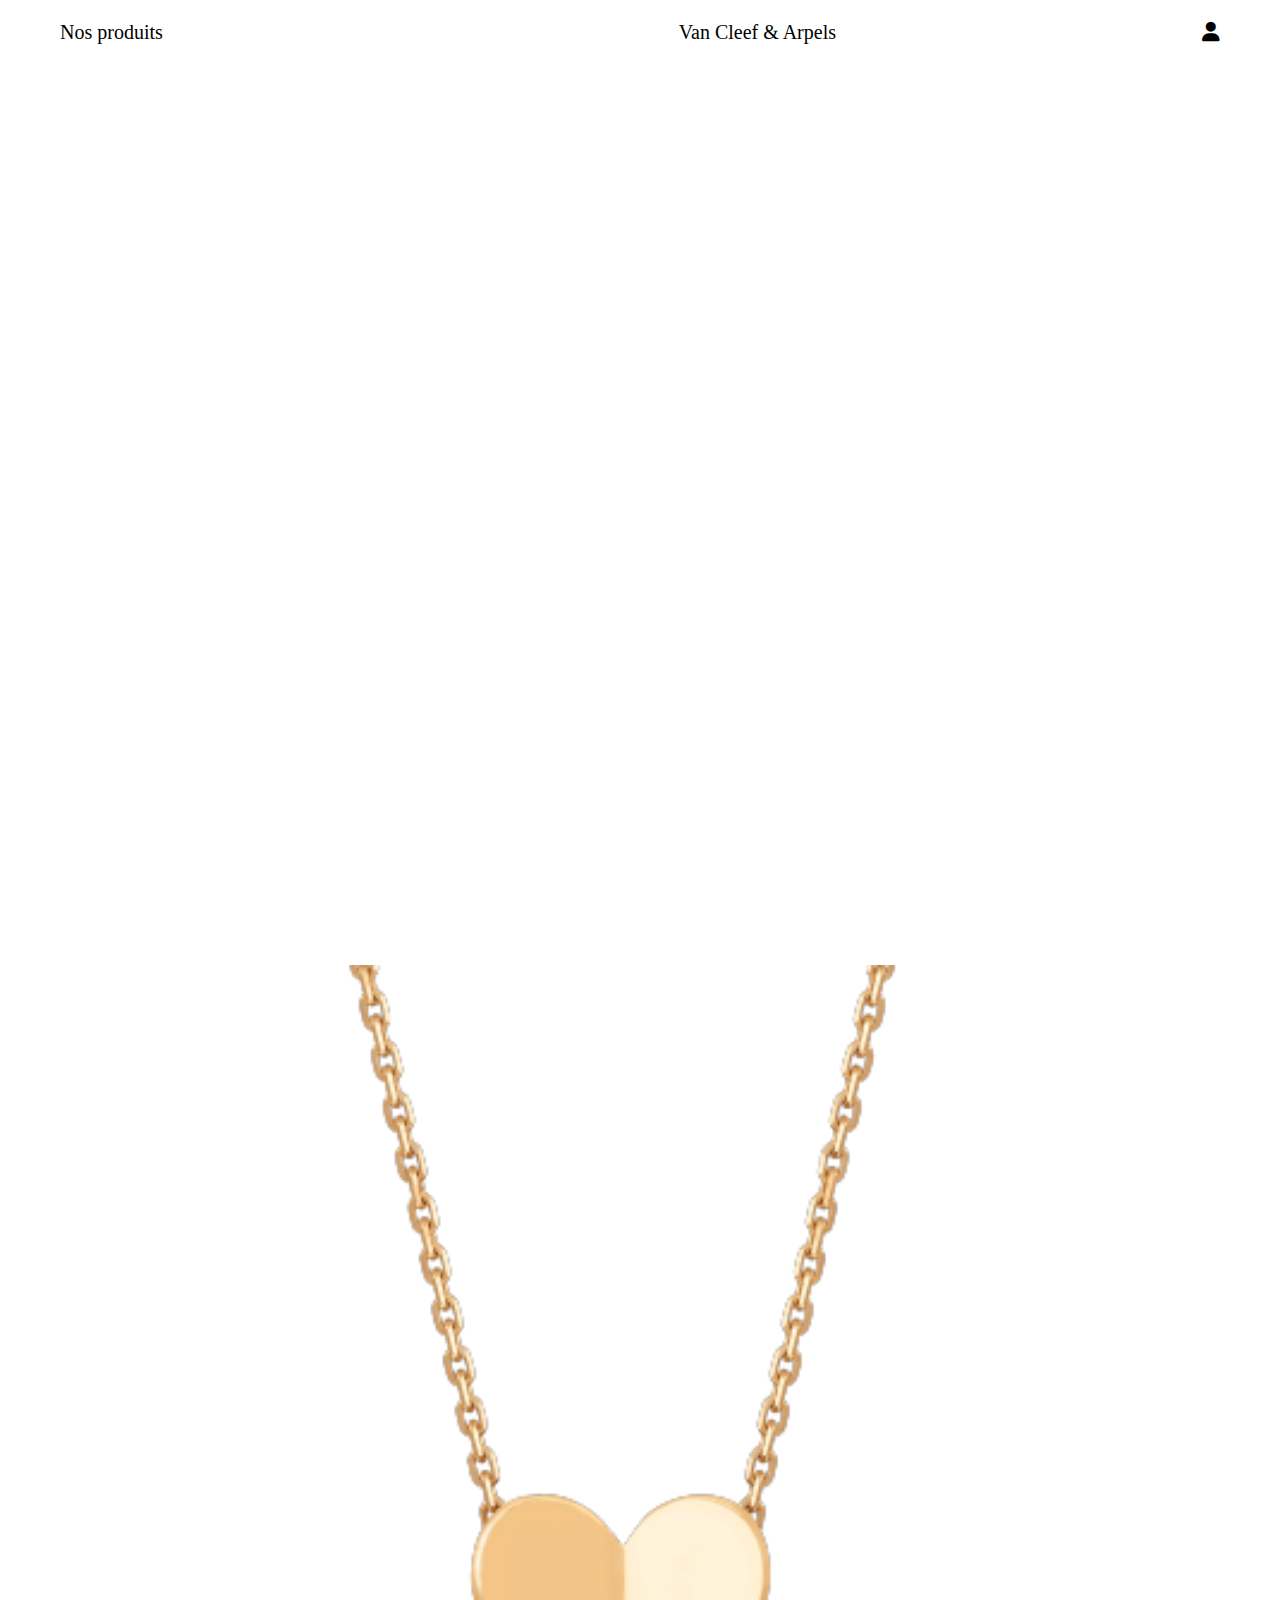
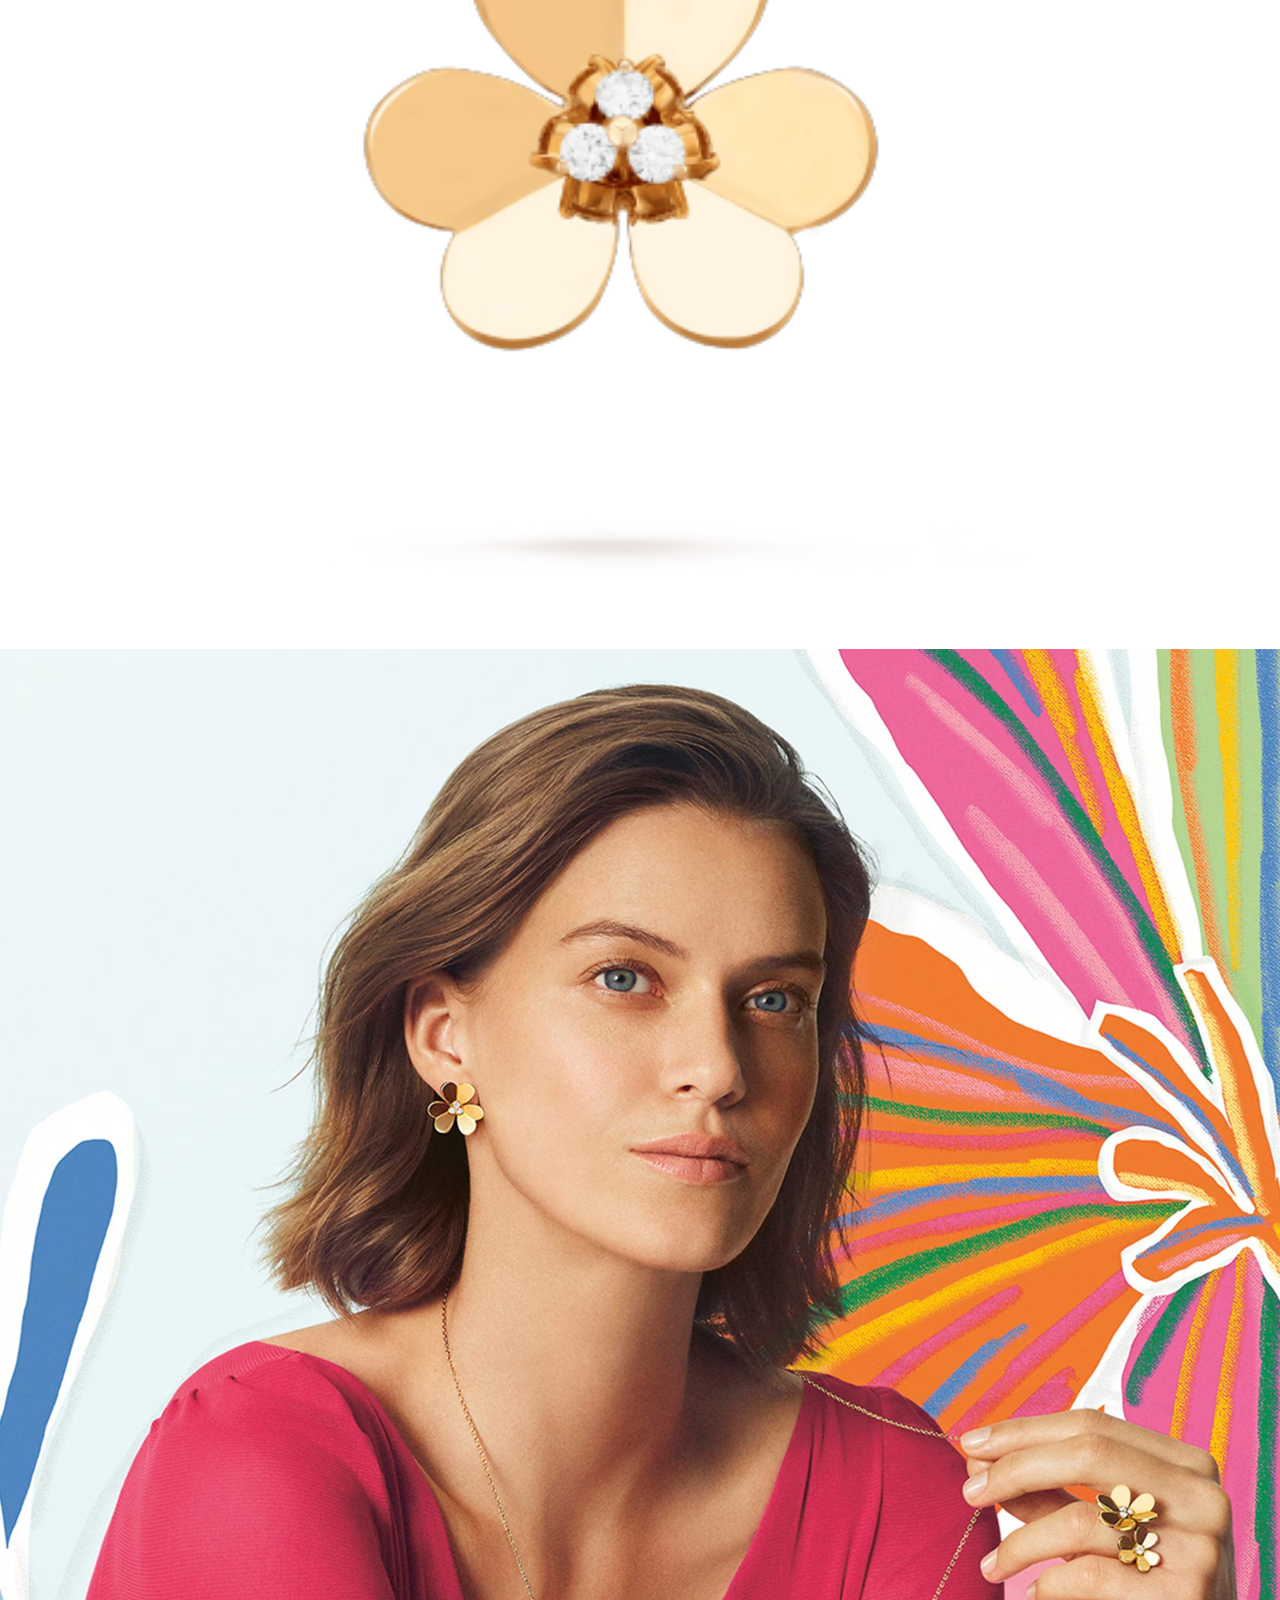
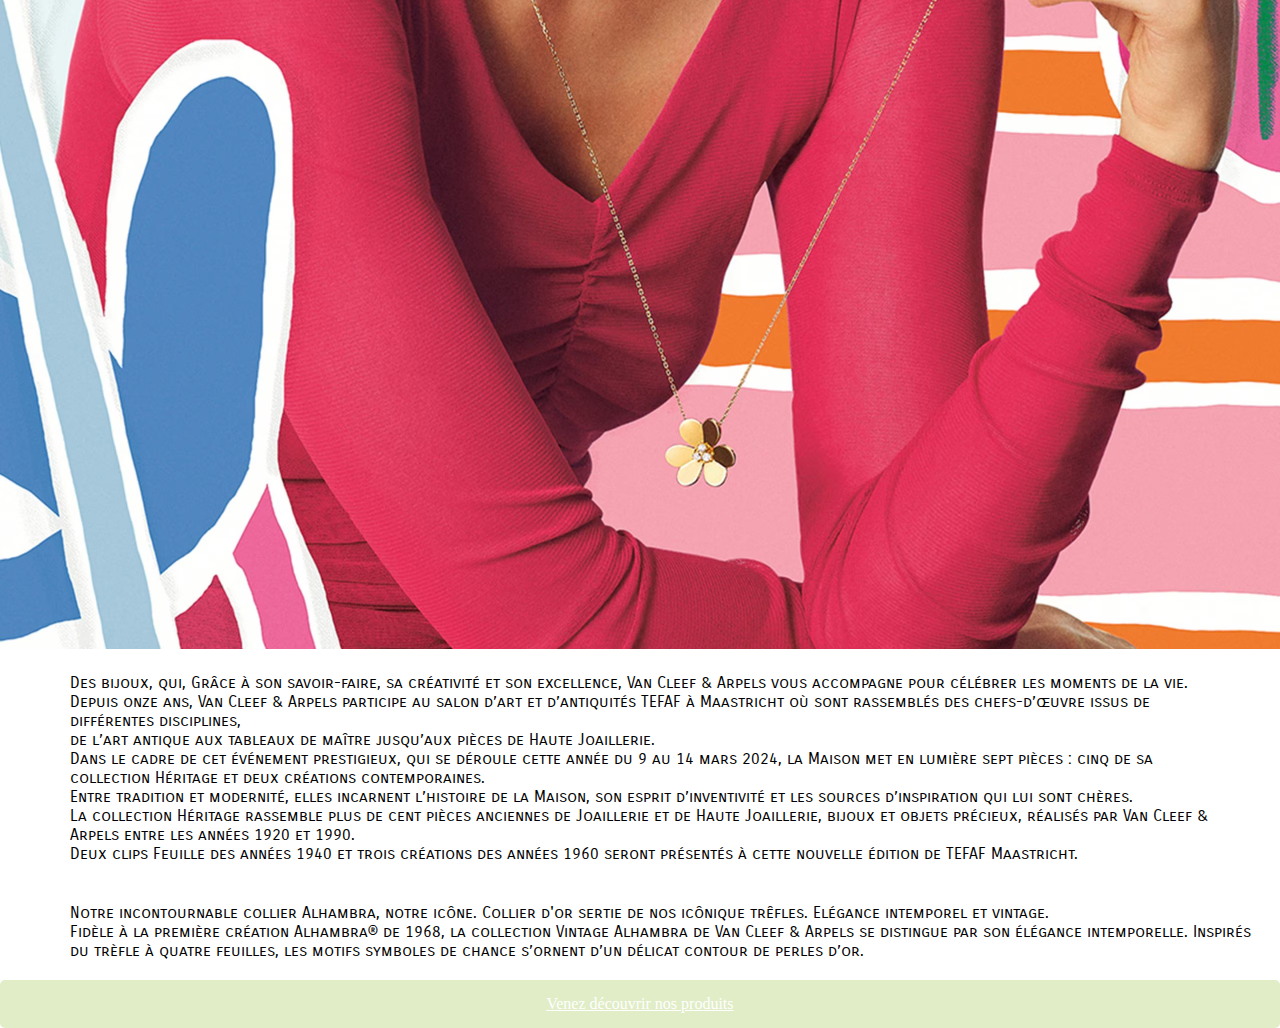
==== src/index.html @ 1ac35fc7 "modif nicolas" ====
<!DOCTYPE html>
<html lang="fr">

<head>
    <meta charset="UTF-8">
    <meta name="viewport" content="width=device-width, initial-scale=1.0">
    <title>Document</title>
    <link rel="stylesheet" href="/assets/css/style.css">
    <link rel="stylesheet" href="/assets/css/index.css">
    <link rel="stylesheet" href="https://cdnjs.cloudflare.com/ajax/libs/font-awesome/6.0.0-beta3/css/all.min.css">
</head>

<body>
    <header>
            <a href="/src/view/products.html">Nos produits</a>
            <a class="logo" href="#">Van Cleef & Arpels</a>
            <a href="/src/view/login.html"><i class="fa-solid fa-user"></i></a>
    </header>


    <div class="animation">
        <video class="video" muted autoplay loop>
            <source src="../assets/vidéos/Festivités printanières.mp4">
        </video>
    </div>


    <main>
        <div class="two">
            <img class="neck" src="../assets/img/flower.png" alt="collier fleur">
            <img class="star" src="/assets/img/img-main.jpg" alt="femme">
        </div>

        <section>
            <div class="para">
                <p>Des bijoux, qui, Grâce à son savoir-faire, sa créativité et son excellence, Van Cleef & Arpels vous
                    accompagne pour célébrer les moments de la vie.</p>
                <p>Depuis onze ans, Van Cleef & Arpels participe au salon d’art et d’antiquités TEFAF à Maastricht où
                    sont
                    rassemblés des chefs-d’œuvre issus de différentes disciplines,<br>de l’art antique aux tableaux de
                    maître
                    jusqu’aux pièces de Haute Joaillerie.</p>
                <p>Dans le cadre de cet événement prestigieux, qui se déroule cette année du 9 au 14 mars 2024, la
                    Maison met en
                    lumière sept pièces : cinq de sa collection Héritage et deux créations contemporaines. <br>Entre
                    tradition
                    et modernité, elles incarnent l’histoire de la Maison, son esprit d’inventivité et les sources
                    d’inspiration
                    qui lui sont chères.</p>
                <p>La collection Héritage rassemble plus de cent pièces anciennes de Joaillerie et de Haute Joaillerie,
                    bijoux
                    et objets précieux, réalisés par Van Cleef & Arpels entre les années 1920 et 1990. <br>Deux clips
                    Feuille
                    des années 1940 et trois créations des années 1960 seront présentés à cette nouvelle édition de
                    TEFAF
                    Maastricht.</p>
            </div>
        </section>

        <div class="deux">

            <p class="new">Notre incontournable collier Alhambra, notre icône. Collier d'or sertie de nos icônique
                trêfles. Elégance
                intemporel et vintage.</p>
            <p class="new">Fidèle à la première création Alhambra® de 1968, la collection Vintage Alhambra de Van Cleef
                & Arpels se
                distingue par son élégance intemporelle. Inspirés du trèfle à quatre feuilles, les motifs symboles de
                chance s’ornent d’un délicat contour de perles d’or. </p>
        </div>
    </main>
    <a href="view/products.html" class="btn">Venez découvrir nos produits</a>
</body>

</html>
---- assets/css/style.css ----
*{
    margin: 0;
    padding: 0;
    box-sizing: border-box;
}

header {
    background-color:lightgray;
    min-height: 65px;
    display: flex;
    justify-content: space-between;
    align-items: center;
    flex-wrap: wrap;
    padding: 0 60px;
    /* position: fixed; */
    top: 0;
    left: 0;
    width: 100%;
    font-family: "Cormorant Garamond", serif;
    margin-right: 250px;
  
   
}

header a {
    text-decoration: none;
    color: black;
    font-size: 20px;   
}

header i:hover{
    color: grey;
}
/* nav{
    display: flex;
    gap: 40px;
    flex-wrap: wrap;
    width: 35%;
} */
---- assets/css/index.css ----
@import url('https://fonts.googleapis.com/css2?family=Alike&family=Carrois+Gothic+SC&family=Ojuju:wght@200..800&display=swap');

* {
    margin: 0;
    padding: 0;
    box-sizing: border-box;
}

header {
    background-color: #e6e6e600;
    min-height: 65px;
    padding: 0 60px;
    font-family: "Cormorant Garamond", serif;
    width: 100%;
    position: relative;
    z-index: 1000;

}

.video {
    position: absolute;
    top: 0;
    left: 0;
    width: 100%;
    height: auto;
    /* object-fit: cover; */

}

.animation {
    /* position: relative; */
    width: 100%;
    height: 100vh;
    overflow: hidden;
}

/* main{
    padding-top: 100px;
} */

.star {

    background-image: url(../img/img-main.jpg);
    background-size: 150px;
    width: 1280px;
    height: 1600px;
}

.neck {
    width: 100%;
    object-fit: contain;

}
.logo {
    margin-left: 150px;
    display: flex;
    justify-content: center;
}

/* .link {
    text-align: center;
    display: flex;
    gap: 20px;
} */

h1 {
    display: flex;
    justify-content: center;
    margin-bottom: 50px;
    margin-top: 50px;
    box-shadow: 5px 5px 5px rgba(0, 0, 0, 0.397);

}

.para {
    font-family: "Carrois Gothic SC", sans-serif;
    margin-left: 50px;
    padding: 20px;
}


section {

    display: flex;
    margin-right: 50px;

}


.btn {

    background-color: #E0EDC6;
    padding: 15px 45px;
    color: #fff;
    border-radius: 5px;
    display: flex;
    justify-content: center;
}

.necklace {
    margin-left: 50px;
    margin-bottom: 50px;
}

.deux {
    font-family: "Carrois Gothic SC", sans-serif;
    display: inline-block;
    margin-left: 50px;
    padding: 20px;
}
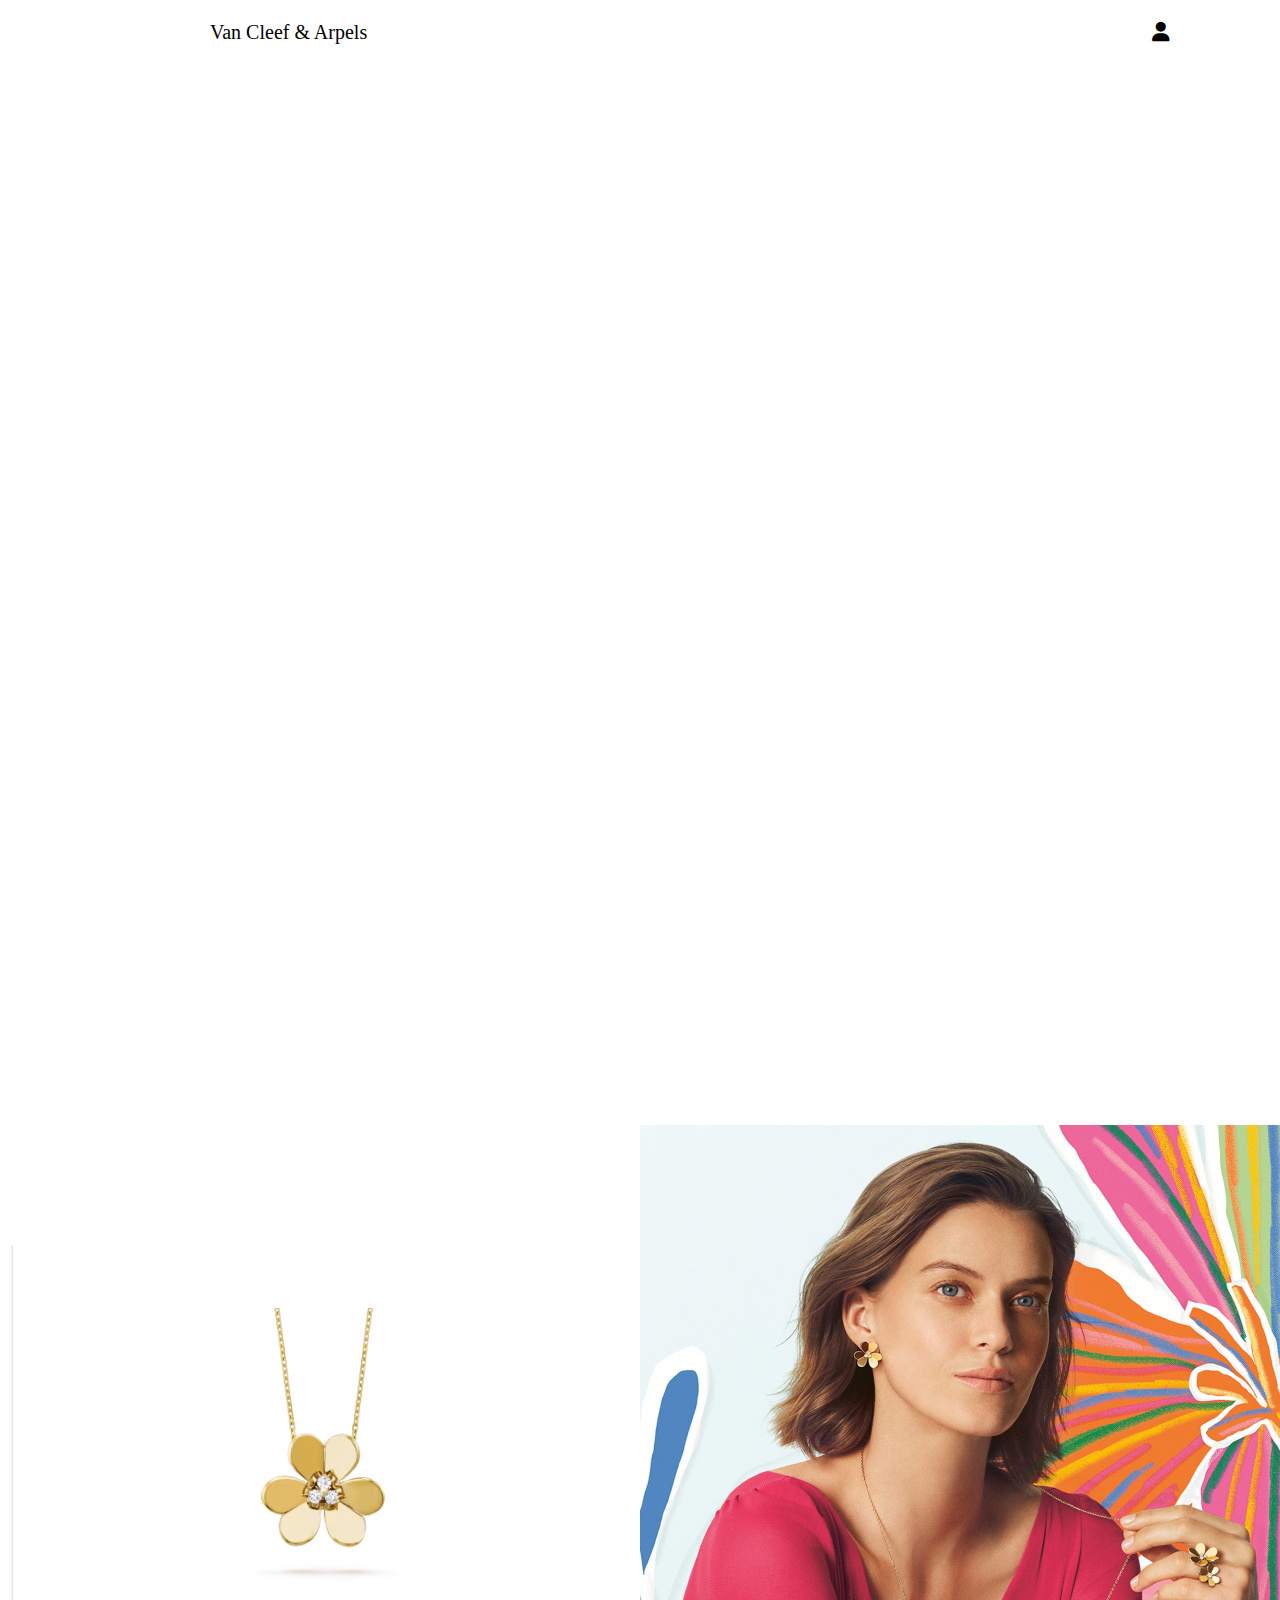
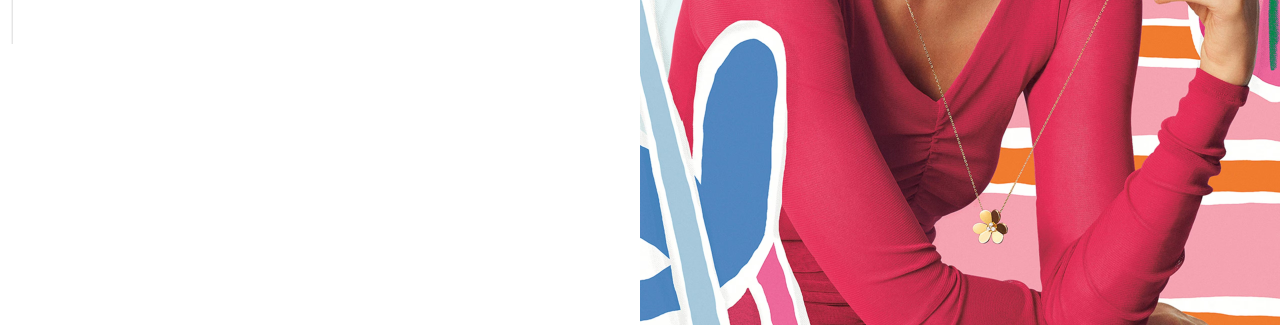
==== commit e55132d0: "fin de day" ====
--- a/src/index.html
+++ b/src/index.html
@@ -12,11 +12,14 @@
 
 <body>
     <header>
-            <a href="/src/view/products.html">Nos produits</a>
-            <a class="logo" href="#">Van Cleef & Arpels</a>
-            <a href="/src/view/login.html"><i class="fa-solid fa-user"></i></a>
+        <a class="logo" href="#">Van Cleef & Arpels</a>
+        <nav>
+            <section class="link">
+                <a href="/src/view/login.html"><i class="fa-solid fa-user"></i></a>
+                <!-- <a href="/src/view/products.html">Products</a> -->
+            </section>
+        </nav>
     </header>
-
 
     <div class="animation">
         <video class="video" muted autoplay loop>
@@ -27,11 +30,12 @@
 
     <main>
         <div class="two">
-            <img class="neck" src="../assets/img/flower.png" alt="collier fleur">
-            <img class="star" src="/assets/img/img-main.jpg" alt="femme">
-        </div>
+            <img  class="trefle"  src="../assets/img/Capture d'écran 2024-03-20 150610.png" style="width: 50%;">
+            <!-- <a href="view/products.html" class="btn">Venez découvrir nos produits</a> -->
+            <img class="star" src="../assets/img/img-main.jpg" alt="femme"  style="width: 50%;">
+     </div>
 
-        <section>
+        <!-- <section>
             <div class="para">
                 <p>Des bijoux, qui, Grâce à son savoir-faire, sa créativité et son excellence, Van Cleef & Arpels vous
                     accompagne pour célébrer les moments de la vie.</p>
@@ -55,9 +59,9 @@
                     TEFAF
                     Maastricht.</p>
             </div>
-        </section>
+        </section> -->
 
-        <div class="deux">
+        <!-- <div class="deux">
 
             <p class="new">Notre incontournable collier Alhambra, notre icône. Collier d'or sertie de nos icônique
                 trêfles. Elégance
@@ -66,10 +70,8 @@
                 & Arpels se
                 distingue par son élégance intemporelle. Inspirés du trèfle à quatre feuilles, les motifs symboles de
                 chance s’ornent d’un délicat contour de perles d’or. </p>
-        </div>
+        </div> -->
     </main>
-    <a href="view/products.html" class="btn">Venez découvrir nos produits</a>
 </body>
 
-</html>
-  +</html>--- a/assets/css/index.css
+++ b/assets/css/index.css
@@ -38,30 +38,42 @@
     padding-top: 100px;
 } */
 
-.star {
+.two {
+    display: flex;
+    justify-content: space-between;
+    flex-wrap: wrap;
+    flex-direction: row;
+  width: 100%;
 
-    background-image: url(../img/img-main.jpg);
-    background-size: 150px;
-    width: 1280px;
-    height: 1600px;
 }
 
-.neck {
-    width: 100%;
+/* .star{
+    width: 550px;
+} */
+
+.star{
+  
     object-fit: contain;
+    margin-top: 160px;
+    
+}
+
+.trefle{
+    object-fit: none;
 
 }
+
 .logo {
     margin-left: 150px;
     display: flex;
     justify-content: center;
 }
 
-/* .link {
+.link {
     text-align: center;
     display: flex;
     gap: 20px;
-} */
+}
 
 h1 {
     display: flex;
@@ -87,7 +99,7 @@
 }
 
 
-.btn {
+/* .btn {
 
     background-color: #E0EDC6;
     padding: 15px 45px;
@@ -95,7 +107,7 @@
     border-radius: 5px;
     display: flex;
     justify-content: center;
-}
+} */
 
 .necklace {
     margin-left: 50px;
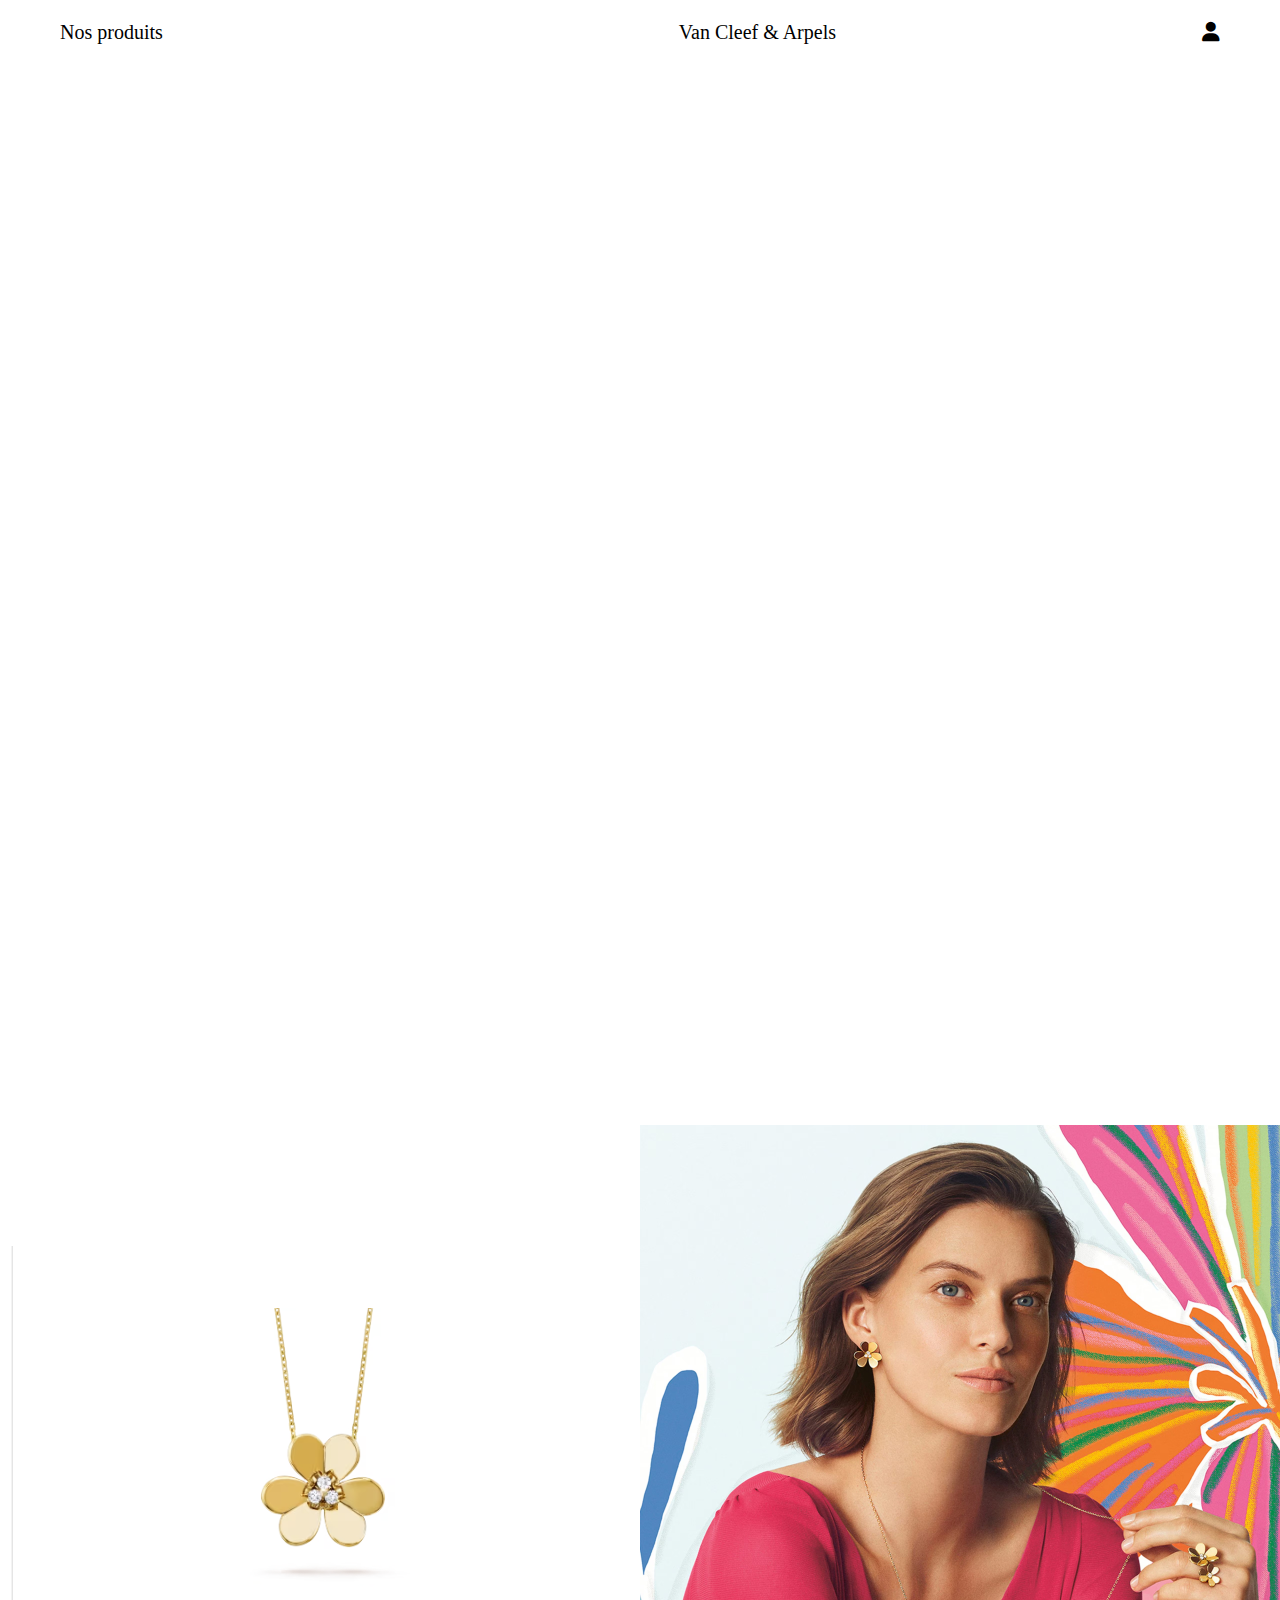
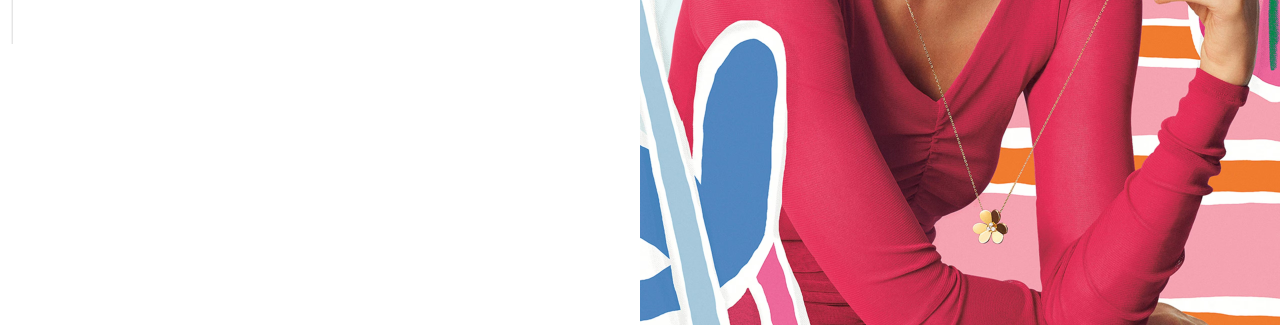
==== commit 20f50f93: "Merge branch 'main' of https://github.com/OuraaD/E-shop" ====
--- a/src/index.html
+++ b/src/index.html
@@ -12,14 +12,11 @@
 
 <body>
     <header>
-        <a class="logo" href="#">Van Cleef & Arpels</a>
-        <nav>
-            <section class="link">
-                <a href="/src/view/login.html"><i class="fa-solid fa-user"></i></a>
-                <!-- <a href="/src/view/products.html">Products</a> -->
-            </section>
-        </nav>
+            <a href="/src/view/products.html">Nos produits</a>
+            <a class="logo" href="#">Van Cleef & Arpels</a>
+            <a href="/src/view/login.html"><i class="fa-solid fa-user"></i></a>
     </header>
+
 
     <div class="animation">
         <video class="video" muted autoplay loop>
@@ -74,4 +71,5 @@
     </main>
 </body>
 
-</html>+</html>
+  --- a/assets/css/index.css
+++ b/assets/css/index.css
@@ -69,11 +69,11 @@
     justify-content: center;
 }
 
-.link {
+/* .link {
     text-align: center;
     display: flex;
     gap: 20px;
-}
+} */
 
 h1 {
     display: flex;
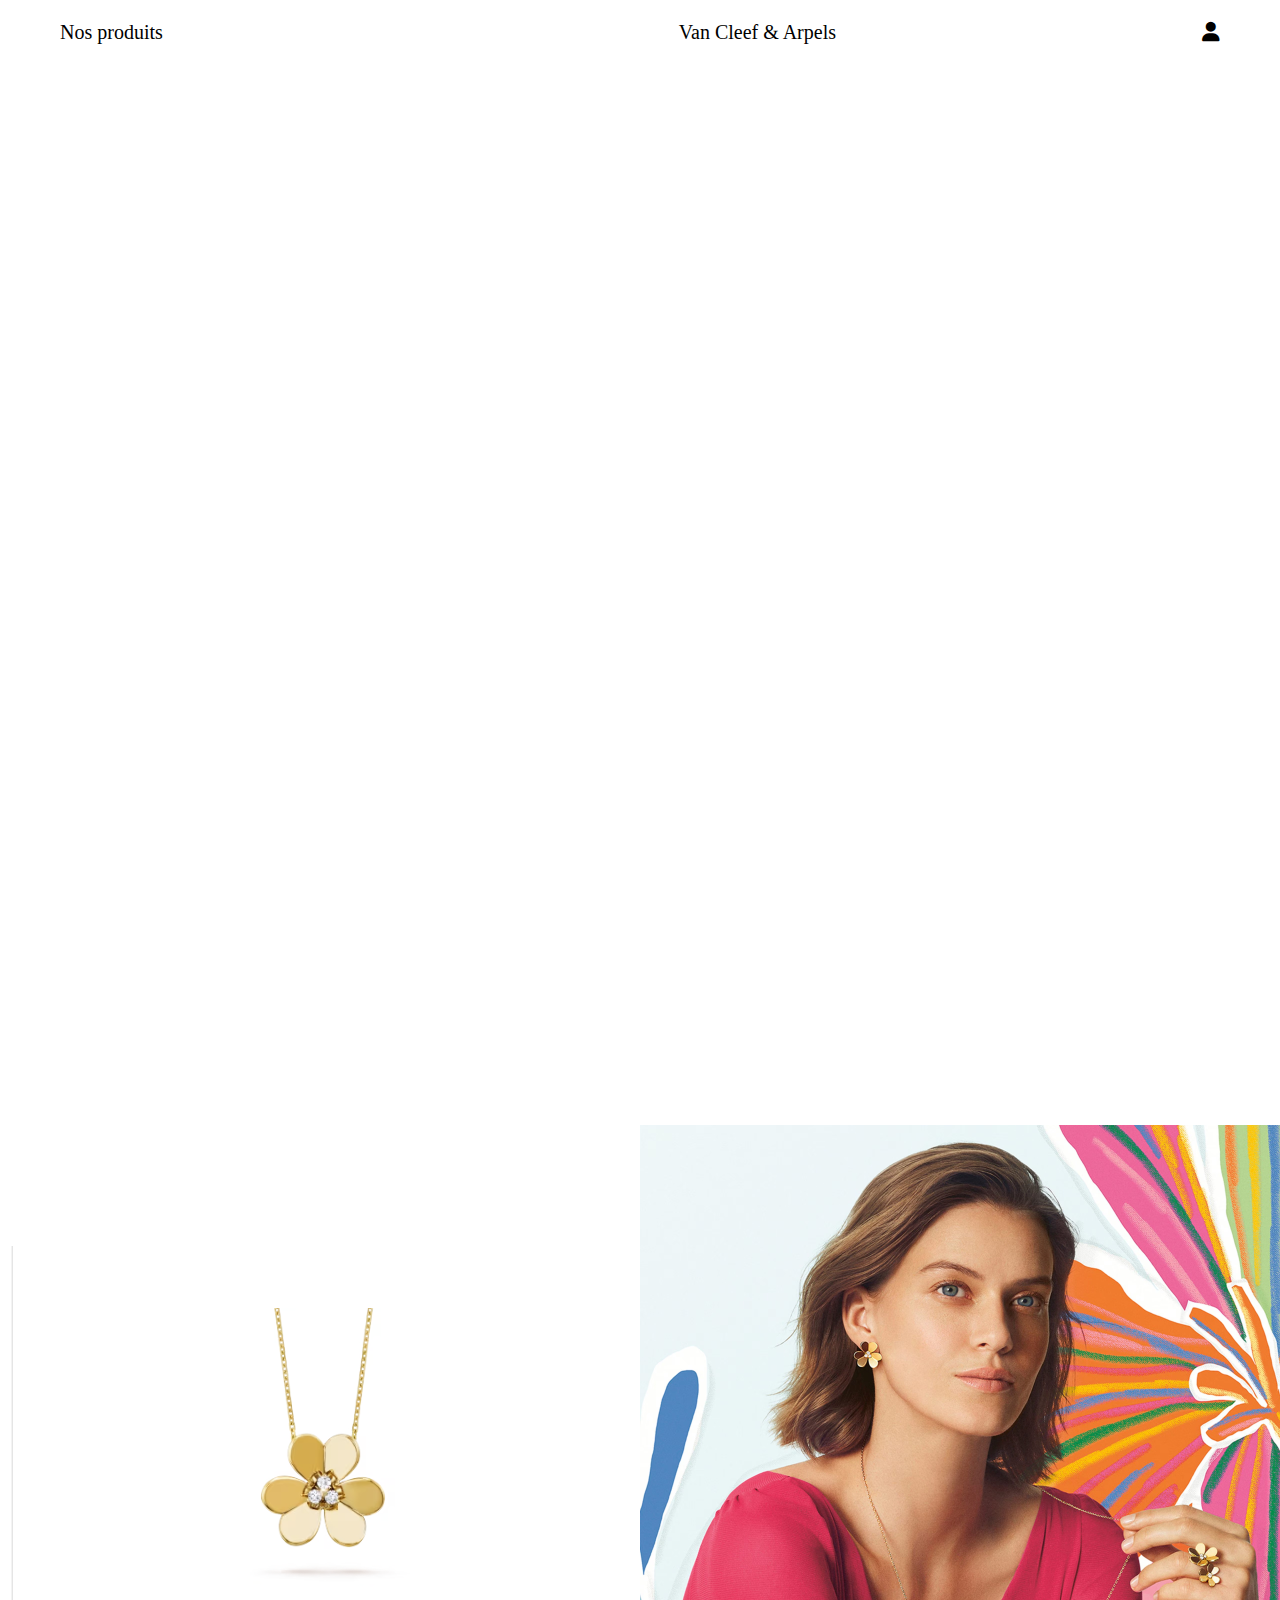
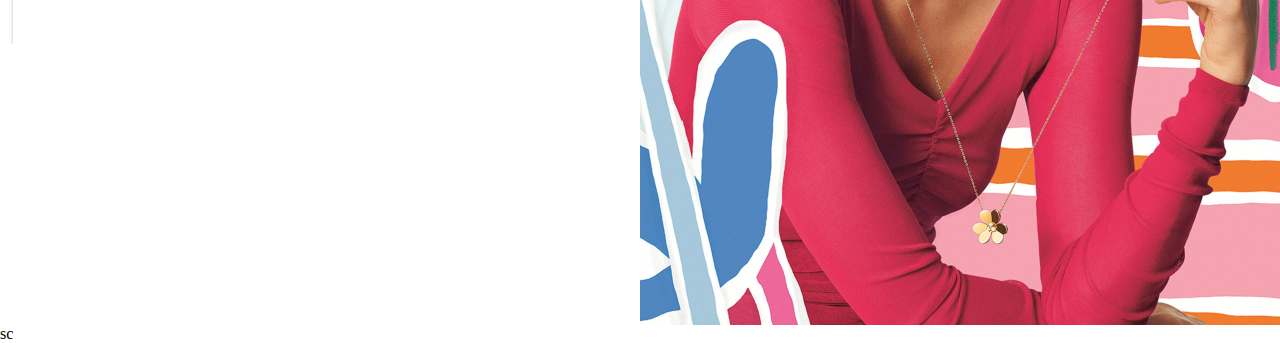
==== commit 3e0e18c9: "ajout logout" ====
--- a/src/index.html
+++ b/src/index.html
@@ -69,6 +69,7 @@
                 chance s’ornent d’un délicat contour de perles d’or. </p>
         </div> -->
     </main>
+    sc
 </body>
 
 </html>
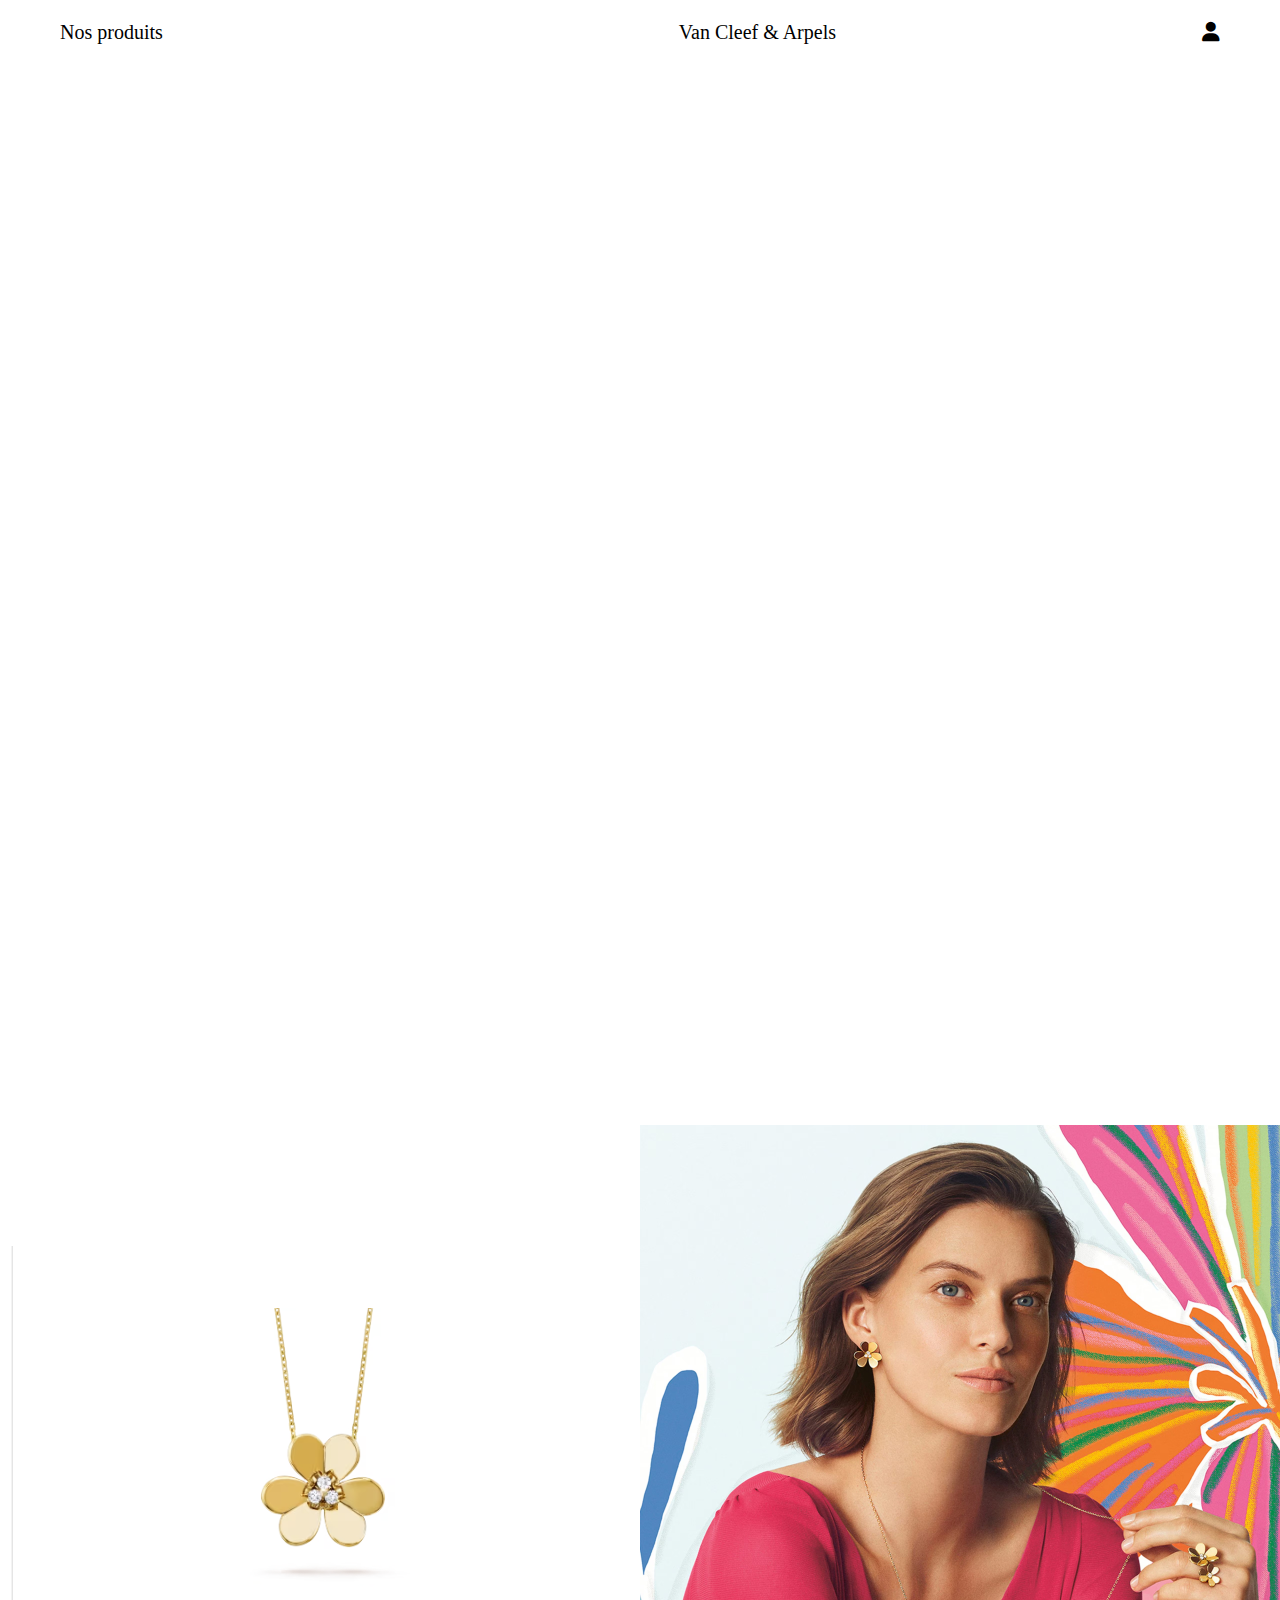
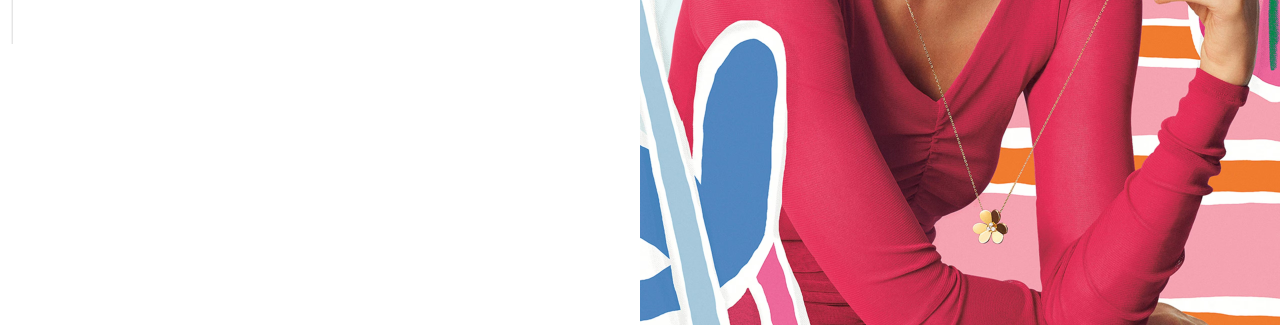
==== commit 89aa9e03: "renvoi page accueil" ====
--- a/src/index.html
+++ b/src/index.html
@@ -16,6 +16,8 @@
             <a class="logo" href="#">Van Cleef & Arpels</a>
             <a href="/src/view/login.html"><i class="fa-solid fa-user"></i></a>
     </header>
+           
+    
 
 
     <div class="animation">
@@ -69,7 +71,12 @@
                 chance s’ornent d’un délicat contour de perles d’or. </p>
         </div> -->
     </main>
-    sc
+    <div id="welcome-message"></div>
+    <script>
+        // Récupérer le chemin du fichier actuel
+        var cheminFichier = window.location.href;
+        console.log("Chemin du fichier actuel : " + cheminFichier);
+    </script>
 </body>
 
 </html>
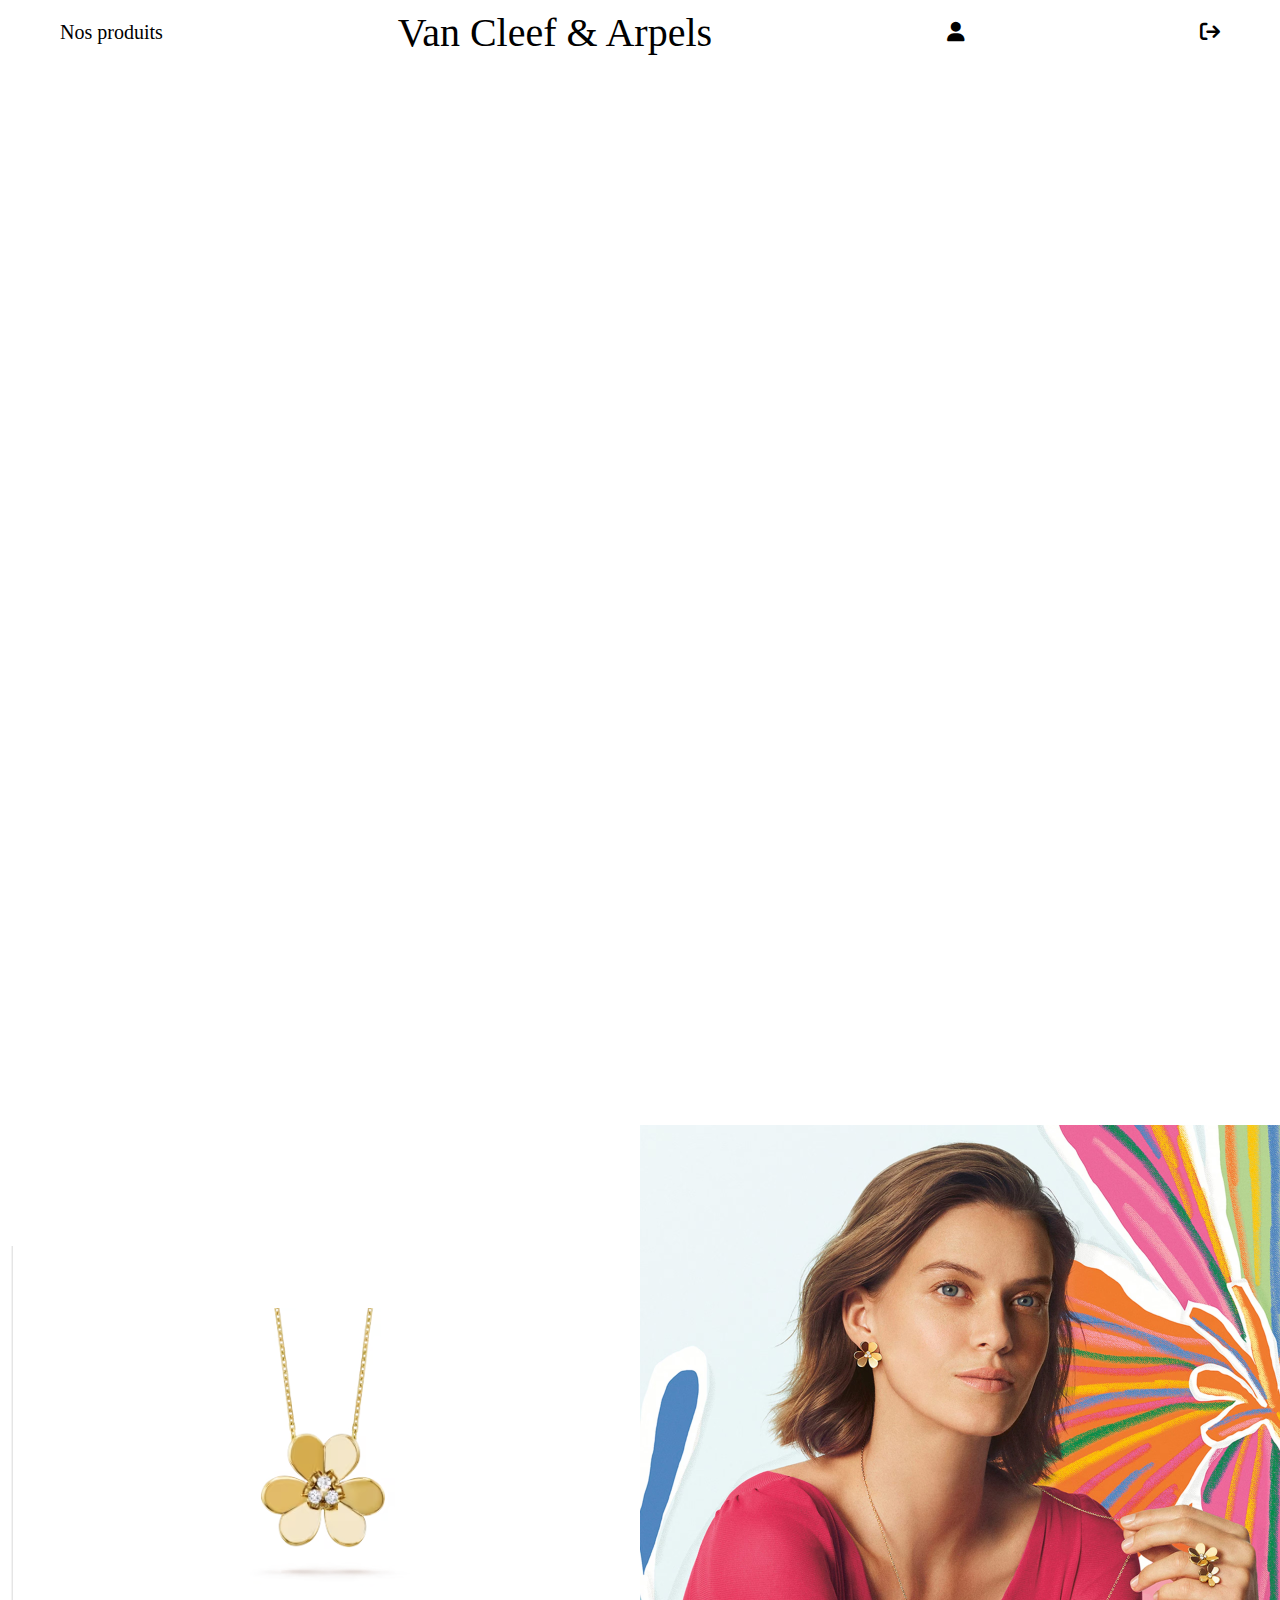
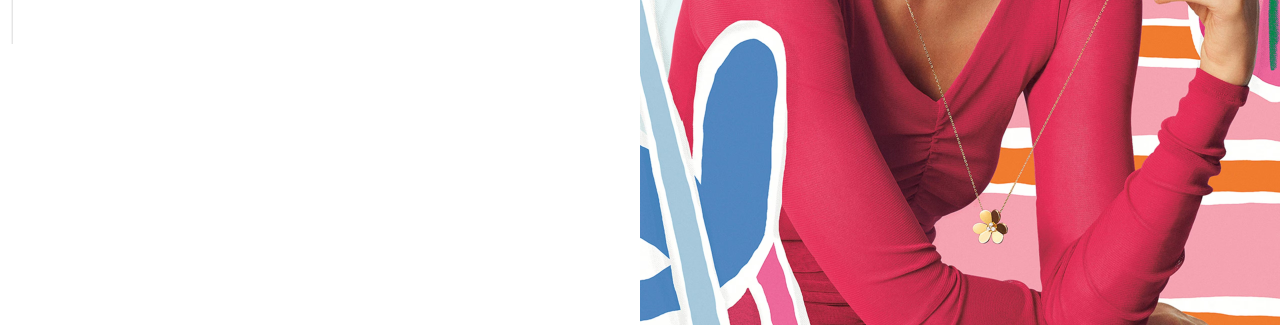
==== commit 9add907b: "header" ====
--- a/src/index.html
+++ b/src/index.html
@@ -13,11 +13,12 @@
 <body>
     <header>
             <a href="/src/view/products.html">Nos produits</a>
-            <a class="logo" href="#">Van Cleef & Arpels</a>
+            <a class="titre" href="#">Van Cleef & Arpels</a>
             <a href="/src/view/login.html"><i class="fa-solid fa-user"></i></a>
+            <a><i class="fa-solid fa-arrow-right-from-bracket"></i></a>
     </header>
            
-    
+
 
 
     <div class="animation">
--- a/assets/css/style.css
+++ b/assets/css/style.css
@@ -5,7 +5,7 @@
 }
 
 header {
-    background-color:lightgray;
+    background-color:rgb(145, 189, 165);
     min-height: 65px;
     display: flex;
     justify-content: space-between;
@@ -17,9 +17,7 @@
     left: 0;
     width: 100%;
     font-family: "Cormorant Garamond", serif;
-    margin-right: 250px;
-  
-   
+    margin-right: 250px;  
 }
 
 header a {
@@ -36,4 +34,9 @@
     gap: 40px;
     flex-wrap: wrap;
     width: 35%;
-} */+} */
+
+.titre {
+    font-size: 40px;
+    
+}--- a/assets/css/index.css
+++ b/assets/css/index.css
@@ -8,10 +8,6 @@
 
 header {
     background-color: #e6e6e600;
-    min-height: 65px;
-    padding: 0 60px;
-    font-family: "Cormorant Garamond", serif;
-    width: 100%;
     position: relative;
     z-index: 1000;
 
@@ -61,12 +57,6 @@
 .trefle{
     object-fit: none;
 
-}
-
-.logo {
-    margin-left: 150px;
-    display: flex;
-    justify-content: center;
 }
 
 /* .link {
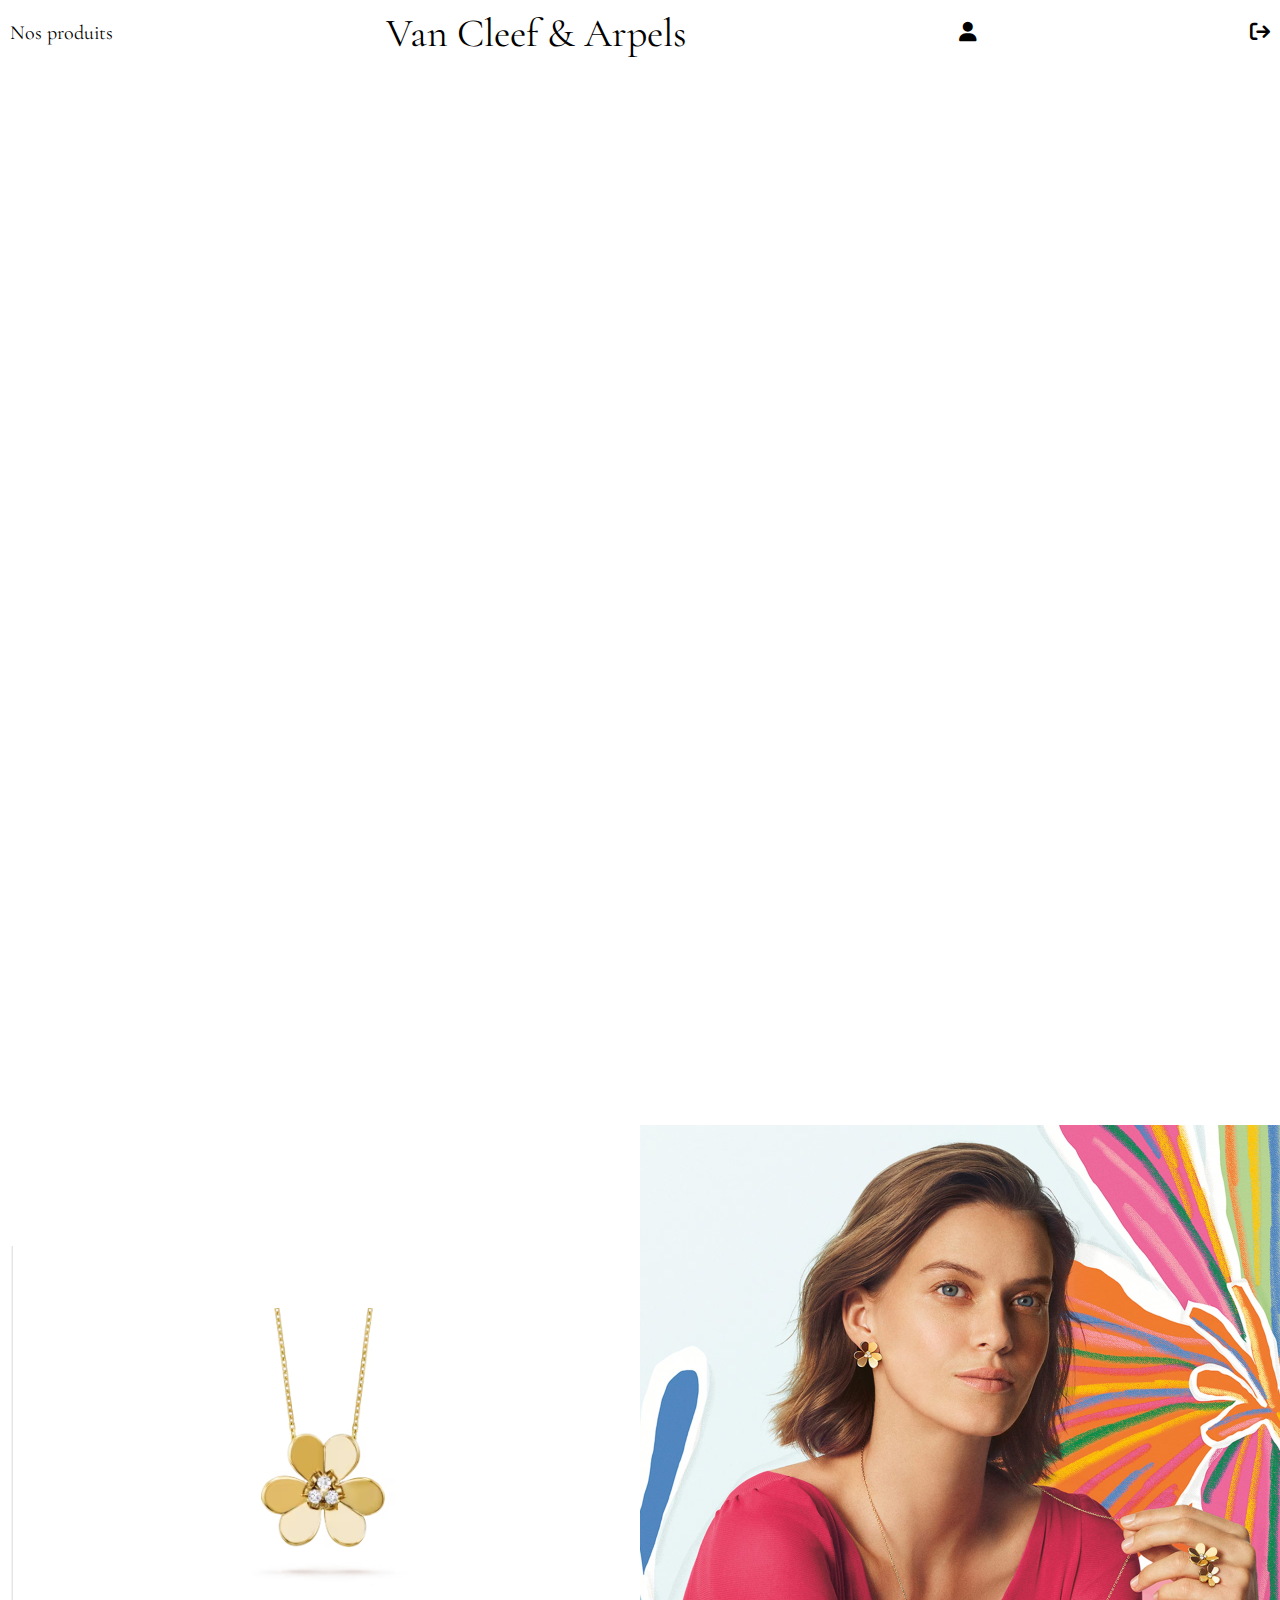
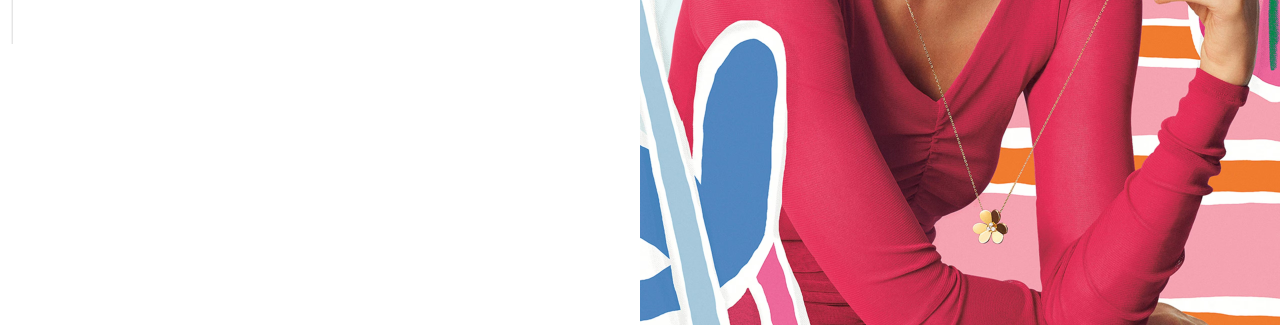
==== commit 28f503e9: "header fini" ====
--- a/src/index.html
+++ b/src/index.html
@@ -8,6 +8,10 @@
     <link rel="stylesheet" href="/assets/css/style.css">
     <link rel="stylesheet" href="/assets/css/index.css">
     <link rel="stylesheet" href="https://cdnjs.cloudflare.com/ajax/libs/font-awesome/6.0.0-beta3/css/all.min.css">
+    <script src="js/services/local-services/local-auth_service.js" type="module"></script>
+    <script src="js/logout.js" defer type="module"></script>
+
+
 </head>
 
 <body>
@@ -15,7 +19,7 @@
             <a href="/src/view/products.html">Nos produits</a>
             <a class="titre" href="#">Van Cleef & Arpels</a>
             <a href="/src/view/login.html"><i class="fa-solid fa-user"></i></a>
-            <a><i class="fa-solid fa-arrow-right-from-bracket"></i></a>
+            <a><i id="logoutButton" class="fa-solid fa-arrow-right-from-bracket"></i></a>
     </header>
            
 
@@ -72,12 +76,21 @@
                 chance s’ornent d’un délicat contour de perles d’or. </p>
         </div> -->
     </main>
-    <div id="welcome-message"></div>
     <script>
-        // Récupérer le chemin du fichier actuel
         var cheminFichier = window.location.href;
         console.log("Chemin du fichier actuel : " + cheminFichier);
     </script>
+       <script>
+        document.addEventListener("DOMContentLoaded", function() {
+            const userData = JSON.parse(localStorage.getItem("user"));
+            if(userData) {
+                const firstName = userData.firstname;
+                const lastName = userData.lastname;
+                alert("Bienvenue " + firstName + " " + lastName);
+            }
+        });
+    </script>
+
 </body>
 
 </html>
--- a/assets/css/style.css
+++ b/assets/css/style.css
@@ -1,3 +1,5 @@
+@import url('https://fonts.googleapis.com/css2?family=Cormorant+Garamond:ital,wght@0,300;0,400;0,500;0,600;0,700;1,300;1,400;1,500;1,600;1,700&display=swap');
+
 *{
     margin: 0;
     padding: 0;
@@ -11,7 +13,7 @@
     justify-content: space-between;
     align-items: center;
     flex-wrap: wrap;
-    padding: 0 60px;
+    padding: 0 10px;
     /* position: fixed; */
     top: 0;
     left: 0;
@@ -29,12 +31,6 @@
 header i:hover{
     color: grey;
 }
-/* nav{
-    display: flex;
-    gap: 40px;
-    flex-wrap: wrap;
-    width: 35%;
-} */
 
 .titre {
     font-size: 40px;
